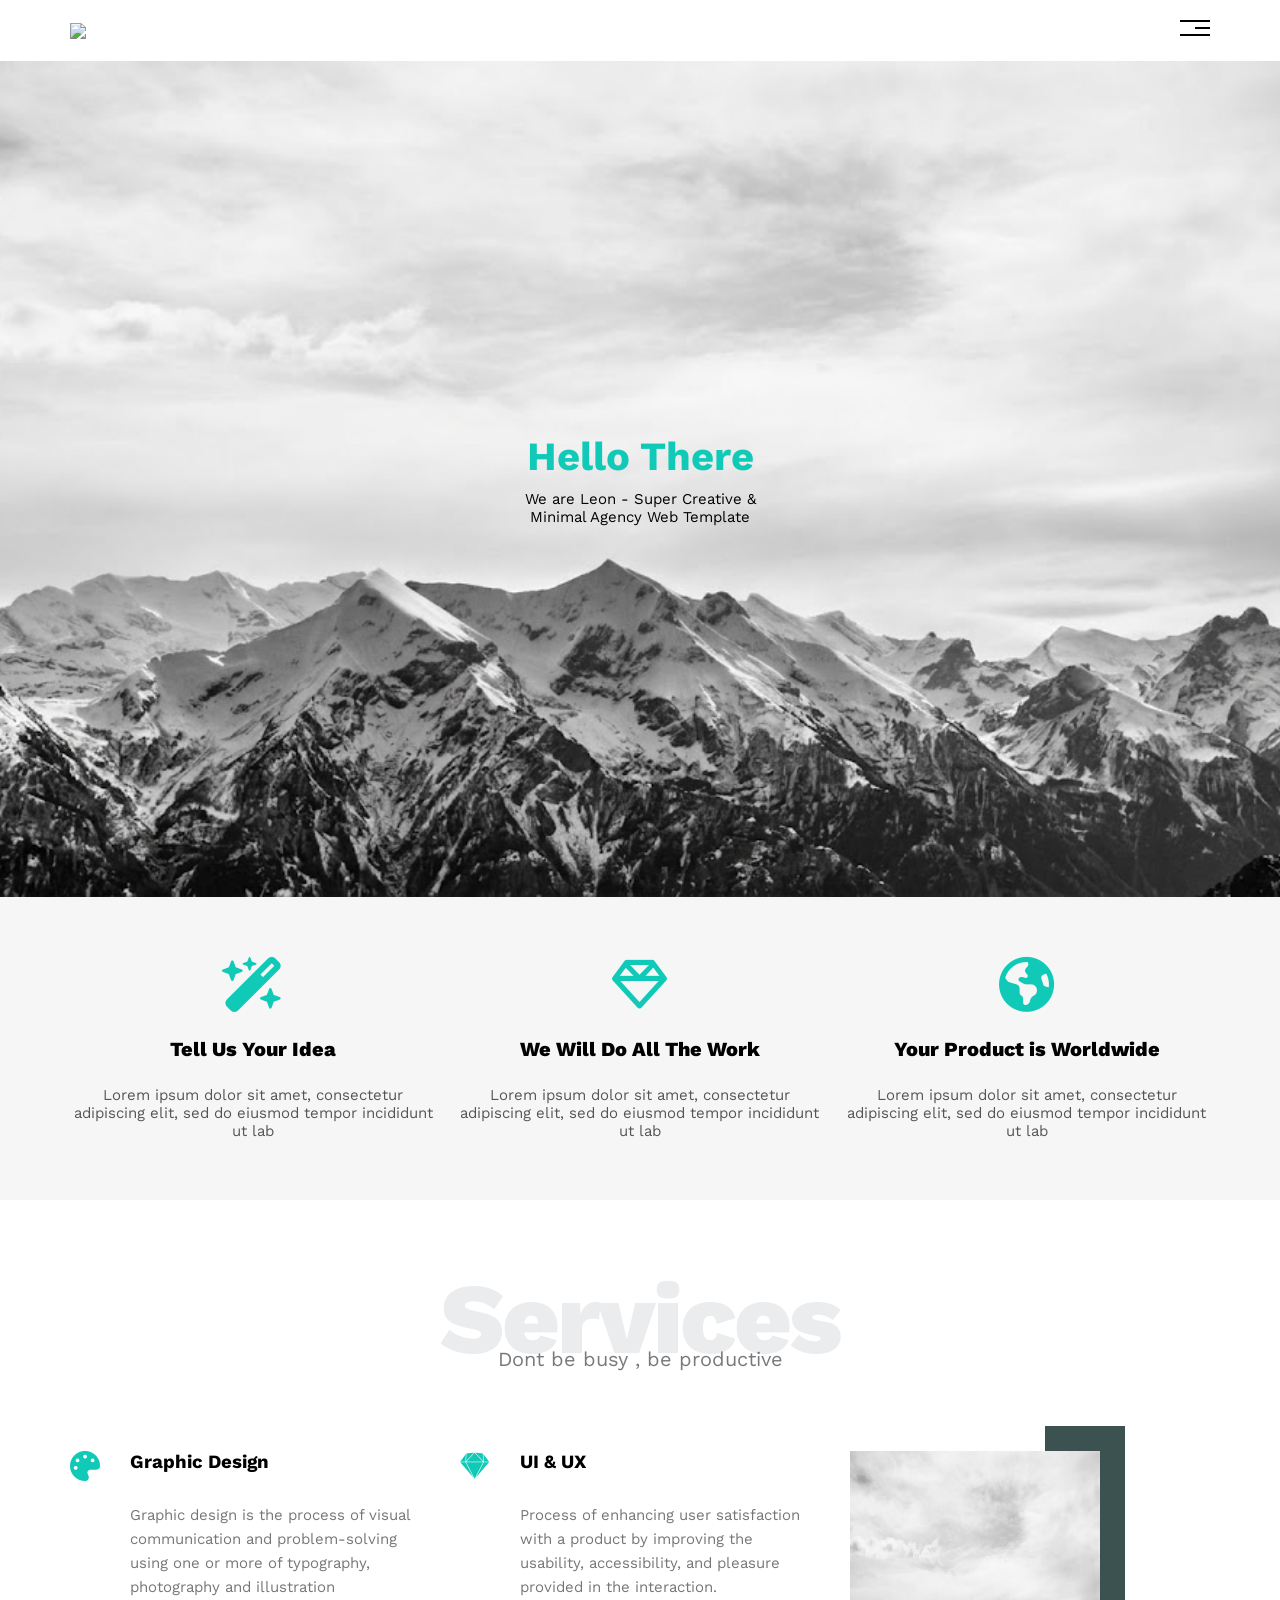
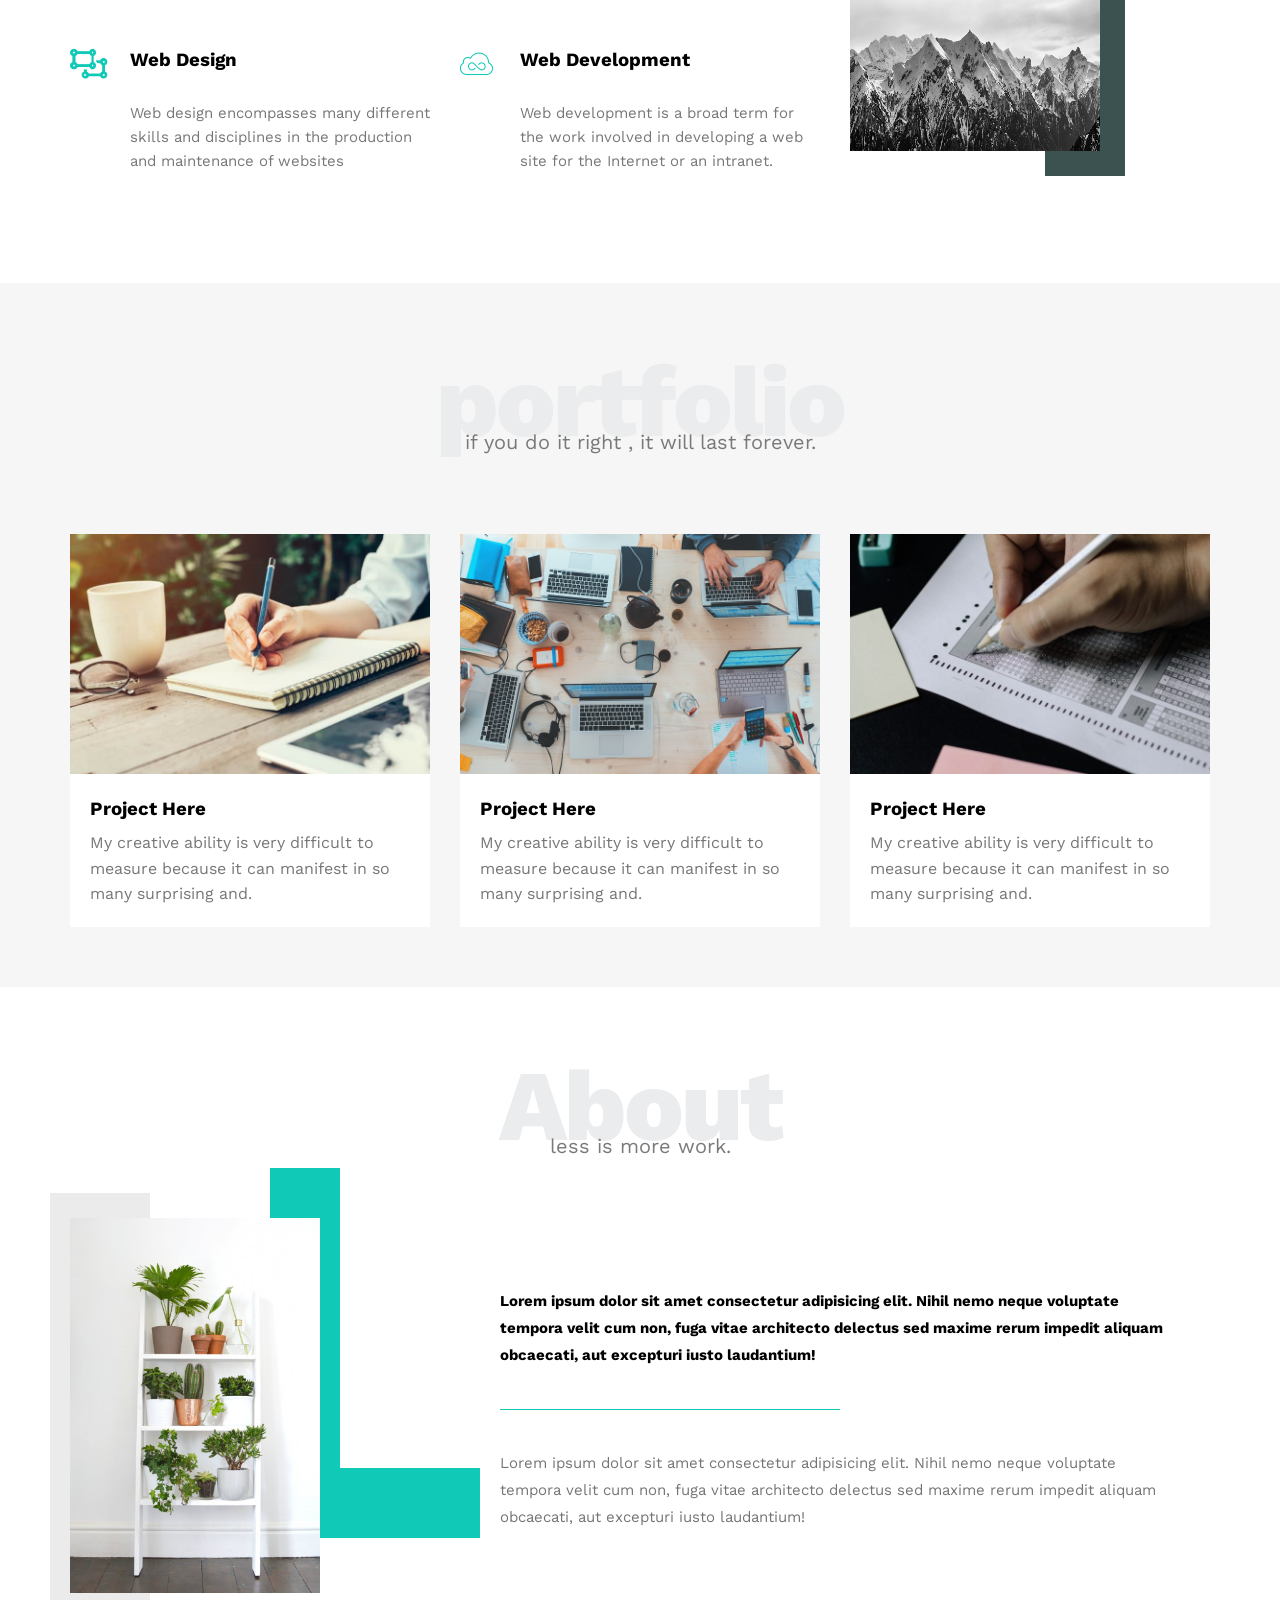
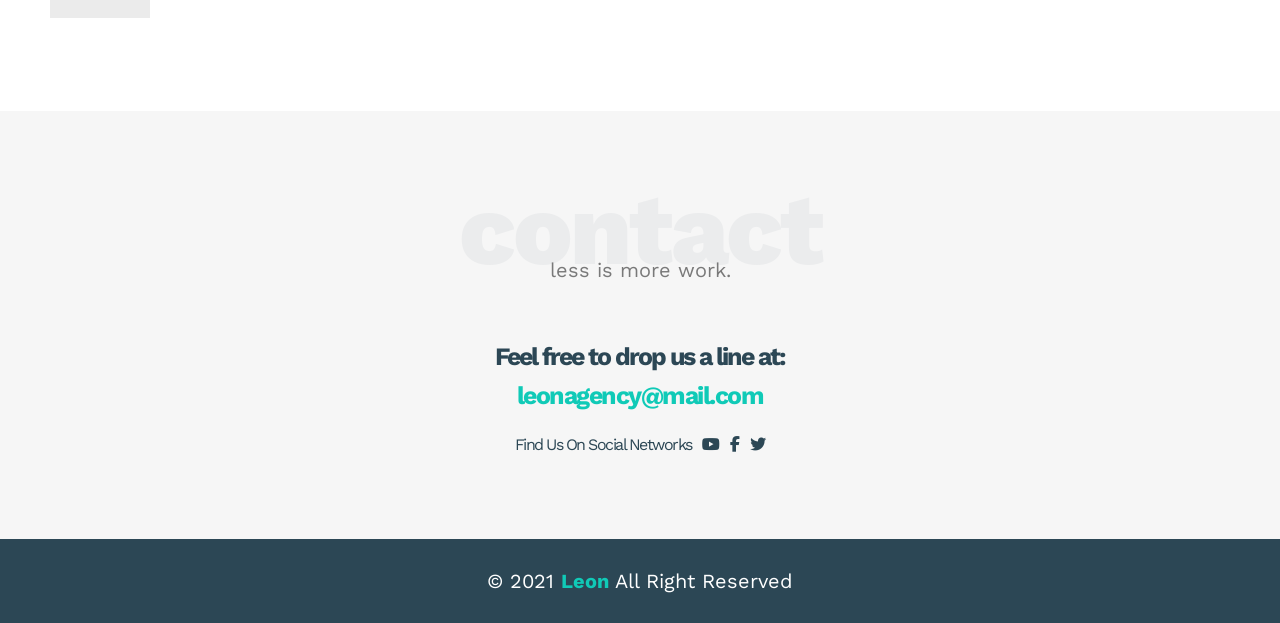
==== index.html @ e453a80a "first commit" ====
<!DOCTYPE html>
<html lang="en">
<head>
  <meta charset="UTF-8" />
  <meta name="viewport" content="width=device-width, initial-scale=1.0" />
  <title> Leon Templete 1</title>

  <meta name="description" content= "" />

  <link rel="icon" href="favicon.ico" type="image/x-icon" />
  
  <!--render all elements normally -->
  <link rel="stylesheet" href="css/normalize.css2">
  <!-- icons -->
  <link rel="stylesheet" href="https://cdnjs.cloudflare.com/ajax/libs/font-awesome/6.5.1/css/all.min.css" />
   <!-- Work Sans from Google Fonts -->
  <link rel="preconnect" href="https://fonts.googleapis.com">
  <link rel="preconnect" href="https://fonts.gstatic.com" crossorigin>
  <link href="https://fonts.googleapis.com/css2?family=Work+Sans:wght@400;500;600;700&display=swap" rel="stylesheet">
  <link rel="stylesheet" href="style.css" />

</head>

<body>

  <div class="header">

    <div class="container">

     <img class="logo" src="Leon _ Template One_files/logo.png">
      
      <div class="links">
        <div class="icon">
          <span></span>
          <span></span>
          <span></span>
        </div>
        <ul>
          <li> <a href="#service" > service</a> </li>
          <li> <a href="#portfolio" > portfolio</a> </li>
          <li> <a href="#about" > about</a> </li>
          <li>  <a href="#contact" > contact </a> </li>
        </ul>
      </div>
   </div>
  </div> 
<!-- start landing section-->
  <div class="landing">
    <div class="intro">
     <h1> Hello There </h1>
     <p> We are Leon - Super Creative & Minimal Agency Web Template </p>
   </div>
  </div>
<!-- end landing section-->

<!-- start features section-->
 <div class="features">
  <div class="container">
    <div >
    <i class="fa-solid fa-wand-magic-sparkles"></i>
      <h2> Tell Us Your Idea </h2>
      <p> Lorem ipsum dolor sit amet, consectetur adipiscing elit, sed do eiusmod tempor incididunt ut lab</p>
    </div>

    <div>
      <i class="fa-regular fa-gem"></i>
      <h2> We Will Do All The Work </h2>
      <p> Lorem ipsum dolor sit amet, consectetur adipiscing elit, sed do eiusmod tempor incididunt ut lab</p>
    </div>

    <div>
      <i class="fa-solid fa-earth-americas"></i>
      <h2> Your Product is Worldwide </h2>
      <p> Lorem ipsum dolor sit amet, consectetur adipiscing elit, sed do eiusmod tempor incididunt ut lab</p>
    </div>
  </div>
 </div>
<!-- end features section-->

<!-- start service section-->
 <div class="services" id="service">
  <div class="container"> 

    <h2 class="special-heading" >Services </h2> 
    <p> Dont be busy , be productive </p>
  
    <div class="services-content">
      <!--start the column-->
      <div class="col">
        <!--start the service-->
        <div class="serv">
          <i class="fa-solid fa-palette"></i>
          <div class="text">
            <h3> Graphic Design </h3>
            <p> Graphic design is the process of visual communication and problem-solving using one or more of typography, photography and illustration</p>
          </div>
        </div>
        
        <!--start the service-->
        <div class="serv">
          <i class="fa-regular fa-object-ungroup"></i>
          <div class="text">
            <h3> Web Design </h3>
            <p> Web design encompasses many different skills and disciplines in the production and maintenance of websites</p>
          </div>
        </div>
        <!--end the service-->
      </div>
      <!--end the column-->

      <!--start the column-->
      <div class="col">
        <!--start the service-->
        <div class="serv">
          <i class="fa-brands fa-sketch"></i>
          <div class="text">
            <h3> UI & UX </h3>
            <p> Process of enhancing user satisfaction with a product by improving the usability, accessibility, and pleasure provided in the interaction.</p>
          </div>
        </div>
        
        <!--start the service-->
        <div class="serv">
          <i class="fa-brands fa-jsfiddle"></i>
          <div class="text">
            <h3> Web Development </h3>
            <p> Web development is a broad term for the work involved in developing a web site for the Internet or an intranet.</p>
          </div>
        </div>
        <!--end the service-->
      </div>
      <!--end the column-->

      <!-- start image column-->
      <div class="col">
        <div class="image">
         <img src="images/landphoto.jpg">
        </div>
      </div>
      <!--end the column-->
   
    </div>
  </div>


 </div>

<!--end service section -->

<!-- strart portfolio section -->

<div class="portfolio" id="portfolio">
  <div class="container">
    <h2 class="special-heading" > portfolio </h2> 
    <p> if you do it right , it will last forever. </p>

   <!-- strart portfolio content -->

    <div class="portfolio-content">

      <!-- project start  -->
      <div class="project">
        <img class="image" src="images/portfolio-1.jpg">

        <div class="text">
          <h3>Project Here </h3>
          <p> My creative ability is very difficult to measure because it can manifest in so many surprising and. </p>
        </div>
      </div>

      <!-- project end  --> 

      <!-- project start  -->
      <div class="project">
        <img class="image" src="images/portfolio-2.jpg">

        <div class="text">
          <h3>Project Here </h3>
          <p> My creative ability is very difficult to measure because it can manifest in so many surprising and. </p>
        </div>
      </div>

      <!-- project end  --> 

      <!-- project start  -->
      <div class="project">
        <img class="image" src="images/portfolio-3.jpg">

        <div class="text">
          <h3>Project Here </h3>
          <p> My creative ability is very difficult to measure because it can manifest in so many surprising and. </p>
        </div>
      </div>

      <!-- project end  --> 
      
     </div>
      
  </div>
</div>
<!-- end portfolio section -->

<!-- strart about section -->
 <div class="about" id="about" >
  <div class="container">
    <h2 class="special-heading" > About </h2> 
    <p> less is more work. </p>

    <!-- strart about content -->

    <div class="about-content">

      <div class="image">
        <img src="images/about.jpg">
      </div>

      <div class="text">
        <p>Lorem ipsum dolor sit amet consectetur adipisicing elit. Nihil nemo neque voluptate tempora velit cum non, fuga vitae architecto delectus sed maxime rerum impedit aliquam obcaecati, aut excepturi iusto laudantium!</p>
        <hr>
        <p>Lorem ipsum dolor sit amet consectetur adipisicing elit. Nihil nemo neque voluptate tempora velit cum non, fuga vitae architecto delectus sed maxime rerum impedit aliquam obcaecati, aut excepturi iusto laudantium!</p>

      </div>
    </div>
  </div>
 </div>
<!-- strart contact section -->
 <div class="contact" id="contact" >
  <div class="container">
    <h2 class="special-heading" > contact </h2> 
    <p> less is more work. </p>
    <div class="text" > 
      <h3> Feel free to drop us a line at: </h3>
      <a href="mailto:leonagency@mail.com" > leonagency@mail.com </a>
      <div class="icon">

        <p>Find Us On Social Networks</p>
        <i class="fa-brands fa-youtube"></i>
        <i class="fa-brands fa-facebook-f"></i>
        <i class="fa-brands fa-twitter"></i>

      </div>
    </div>
  </div>
 </div>
 <!-- end contact section -->
<!-- strart footer section -->
  <div class="footer">
    
      <div class="text">
        
          &copy; 2021 <span>Leon</span> All Right Reserved
        

      </div>
    
  </div>
</body>
</html>
---- style.css ----
*{
  box-sizing: border-box;
  margin: 0;
  padding: 0;
}
:root{
  --main-color: #10cab7;
  --section-padding : 60px;
}
html{
  scroll-behavior: smooth;
}
body{
  font-family: "work sans" , sans-serif;
}

.container{
  padding-left : 15px;
  padding-right: 15px;
  margin-right: auto;
  margin-left: auto;
}

.special-heading{
font-size: 100px;
font-weight: 800;
text-align: center;
letter-spacing: -3px;
color: #ebeced;
margin: 0;
}

.special-heading + p{
  font-size: 20px;
  text-align: center;
  color: #797979;
  margin-bottom: 60px;
  margin-top: -30px;
}

@media(max-width:768px) {
  .special-heading{
    font-size: 60px;
    margin-bottom: 10px;
  }
}

/* tap */
@media ( min-width: 768px){
  .container{ 
     width: 750px;
  }
}

/* lab*/
@media ( min-width: 992px){
  .container{
    width: 970px;
  }
}

/* long*/
@media ( min-width: 1200px){
  .container{
    width: 1170px;
  }
}

/* start header section */
.header{
  padding: 20px;
}

.header .container{
  display: flex;
  justify-content: space-between;
  align-items: center;
}

.header .logo{
  width: 60px;
}

.header .links{
position: relative;
}
.header .links .icon{
  z-index: 3;
  display: flex;
  flex-wrap: wrap;
  width: 30px;
  justify-content: flex-end;
}
.header .links .icon span{
  height: 2px;
  background-color: black;
  margin-bottom: 5px;

}
.header .links .icon span:first-child{
  width: 30px;
}

.header .links .icon span:nth-child(2){
  width: 15px;
  transition: .3s;
}

.header .links .icon:hover span:nth-child(2){
  width: 30px;
}

.header .links .icon span:last-child{
  width: 30px;
}
/* home lists*/
.header .links ul{
  position: absolute;
  list-style: none;
  top: 100%;
  right: 0;
 visibility: hidden;
 transition: .3s;

}

.header .links li{
  background-color: #eee;
  color: black;
  border-bottom: 1px solid rgba(50, 49, 49, 0.173);
    
}
.header .links li a{
  text-decoration: none;
  color: black;
  font-weight: 100;
  display: block;
  transition: .3s;
  width: 150px;
  padding: 10px;
}
.header .links ul li a:hover{
  padding-left: 20px;
}

.header .links:hover ul{
  visibility: visible;
}

/* landing section */

.landing{
  background-image: url(images/landphoto.jpg);
  background-size: cover;
  height: calc(100vh - 64px);
  background-position: center center;
  display: flex;
  justify-content: center;
  align-items: center;
  text-align: center;
}

.landing .intro{
  max-width: 280px;
}

.landing .intro h1{
  color: #10cab7;
  font-size: 40px;
  font-weight: bold;
  margin-bottom: 10px;
}

.landing .intro p{
  color: #000000;
  font-size: 15px;
  margin: 0;
}

/* start features section*/ 

.features{
  background-color: #f6f6f6;
  padding-top: var(--section-padding);
  padding-bottom: var(--section-padding);
}

.features .container{ 
  display: grid;
  grid-template-columns: repeat(auto-fill , minmax(300px, 1fr ));
  gap: 20px;
}

.features .container div{
  text-align: center;}

.features .container div h2{
  font-weight: 800;
  font-size: 20px;
  margin-bottom: 25px;
}

.features .container div p{
  font-size: 15px;
  color: rgba(0, 0, 0, 0.655);
}

.features .container div i{
  color: var(--main-color);
  margin-bottom: 25px;
  font-size: 55px;
}

/* end features section*/ 

/* start service section*/ 
.services{
  padding-top: var(--section-padding) ;
  padding-bottom: var(--section-padding);
}

.services-content{
  display: grid;
  grid-template-columns: repeat(auto-fill , minmax( 300px, 1fr ));
  gap: 30px;
  margin-top: 80px;
}

.services-content .col{
 display: flex;
 flex-wrap: wrap;


}
.services-content .col .serv{
  margin-bottom: 50px;
  display: flex;

}

@media (max-width:767px) {
  .services-content .col .serv{
    flex-direction: column;
    text-align: center;
  }
}
.services-content .serv i{
  flex-basis: 60px;
  font-size: 30px;
  color: var(--main-color);
 
}
.services-content .serv .text{
  flex: 1;
}
.services-content .serv .text p{
  font-weight: 400;
  font-size: 15px;
  color: #777;
  margin-top: 30px;
  line-height: 1.6;
}
.services-content .image{
   position: relative;
   text-align: center;
   width: 250px;
   height: 300px;
}
.services-content .image img{
  width: 100%;
  height: 100%;
}

.services-content .image::before{
  content: "";
  width: 80px;
  height: calc(100% + 50px );
  background-color: #3c5250;
  position: absolute;
  right: -25px;
  top: -25px;
  z-index: -1;
}
@media (max-width:1199px){
 .services-content .image{
  display: none;
 }
}

/* end service section*/ 

/* start portfolio section*/
.portfolio{
  background-color: #f6f6f6;
  padding-top: var(--section-padding);
  padding-bottom: var(--section-padding);
}
.portfolio .portfolio-content{
  display: grid;
  grid-template-columns: repeat(auto-fill , minmax(300px, 1fr ));
  gap: 30px;
  margin-top: 80px;
}

.portfolio-content .project{
  background-color: white;
}

.portfolio-content .project .image{
  max-width: 100%;
  height: auto;
}

.portfolio-content .project .text{
  padding: 20px;
}

.portfolio-content .project .text h3{
  margin: 0;
}

.portfolio-content .project .text p{
  margin-bottom:  0;
  margin-top: 10px;
  line-height: 1.6;
  color: #777;
}

/* end portfolio section*/

/* start about section*/

.about{
 padding-top: var(--section-padding);
 padding-bottom: var(--section-padding);
 margin-bottom: 50px;
}
.about .about-content{
  display: grid;
  grid-template-columns: 1fr;
}


.about .about-content .image{
  width: 300px;
  margin: 0 auto;
}
.about .about-content .image img{
  width: 100%;
  max-width: 100%;
  height: auto;
}

.about .about-content .text{
  text-align: center;
  padding: 70px 30px;

}

.about .about-content .text p:first-of-type{
  font-weight: bold;
  line-height: 1.8;
  font-size: 15px;
  margin-bottom: 40px;

}

.about .about-content .text p:last-of-type{
  line-height: 1.8;
  font-size: 15px;
  margin-top: 40px;
  color: #0000008b;

}
.about .about-content hr{
  border: none;
  border-top: 1px solid var(--main-color);
  width: 50%;
  margin: 0 auto;
  
}
/* long screen media queries */
@media (min-width:992px ) {
  .about .about-content {
  display: grid;
  grid-template-columns : 250px 1fr;
  gap: 150px;
  }
  .about .about-content .image{
  width: 250px;
  height: 375px;
  position: relative;
}
.about .about-content .image img{
  width: 100%;
  max-width: 100%;
  height: auto;
}
.about .about-content .text{
  text-align: left;
}
.about .about-content .text hr {
  border: none;
  border-top: 1px solid var(--main-color);
  width: 50%;
  margin-left: 0; 
  
}
  
.about .about-content .image::before {
  content: "";
  position: absolute;
  background-color: #ebebeb;
  width: 100px;
  height: calc(100% + 50px);
  top: -25px;
  left: -20px;
  z-index: -1;
}

.about .about-content .image::after {
  content: "";
  position: absolute;
  width: 140px;
  border-left: 70px solid var(--main-color);
  border-bottom: 70px solid var(--main-color);
  height: 80%;
  z-index: -1;
  top: -50px;
  right: -160px;
}

}
/* end long screen media queries */
/* end about section*/

/* start contact section*/
.contact{
  background-color: #f6f6f6;
 padding-top: var(--section-padding);
 padding-bottom: var(--section-padding);

 display: flex;
 justify-content: center;
}
.contact .text{
  text-align: center;
}
.contact .text h3{
  color: #2c4755;
  font-size: 25px;
  letter-spacing: -2px;
  margin-top: 0;
  margin-bottom: 10px;
}

.contact .text a{
  text-decoration: none;
  color: var(--main-color);
  font-size: 25px;
  font-weight: bold;
  letter-spacing: -1.5px;
}

.contact .text p{
  text-decoration: none;
  color: #2c4755;
  letter-spacing: -1.5px;
  margin-top: 25px;
  margin-bottom: 25px;
  display: inline-block;
  
}

.contact .text i{
  color: #2c4755;
  margin-left: 5px;
}

/*end contact section*/

/*start footer section*/
.footer{
  background-color: #2c4755;
  text-align: center;
}
.footer .text{
  color: white;
  font-size: 20px;
  padding: 30px;
  
}

.footer .text span{
  color: var(--main-color);
  font-weight: bold;
}
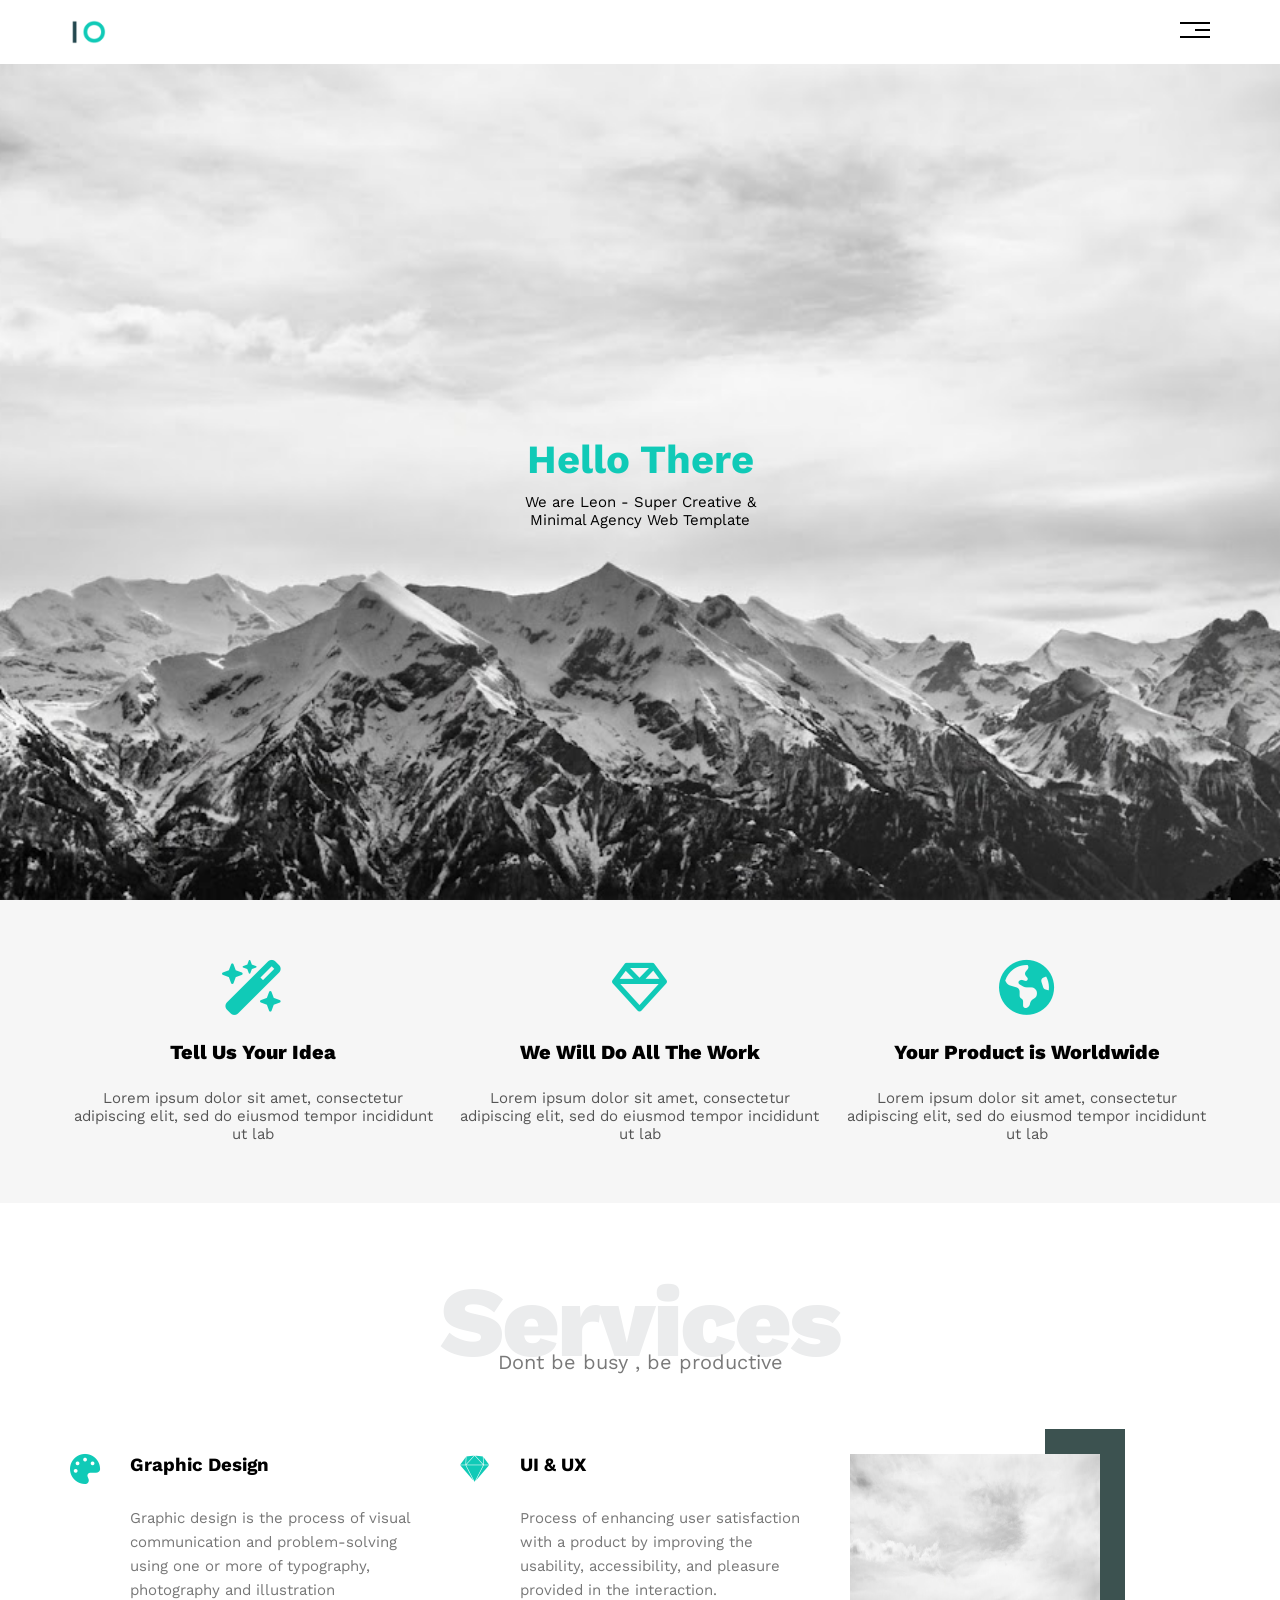
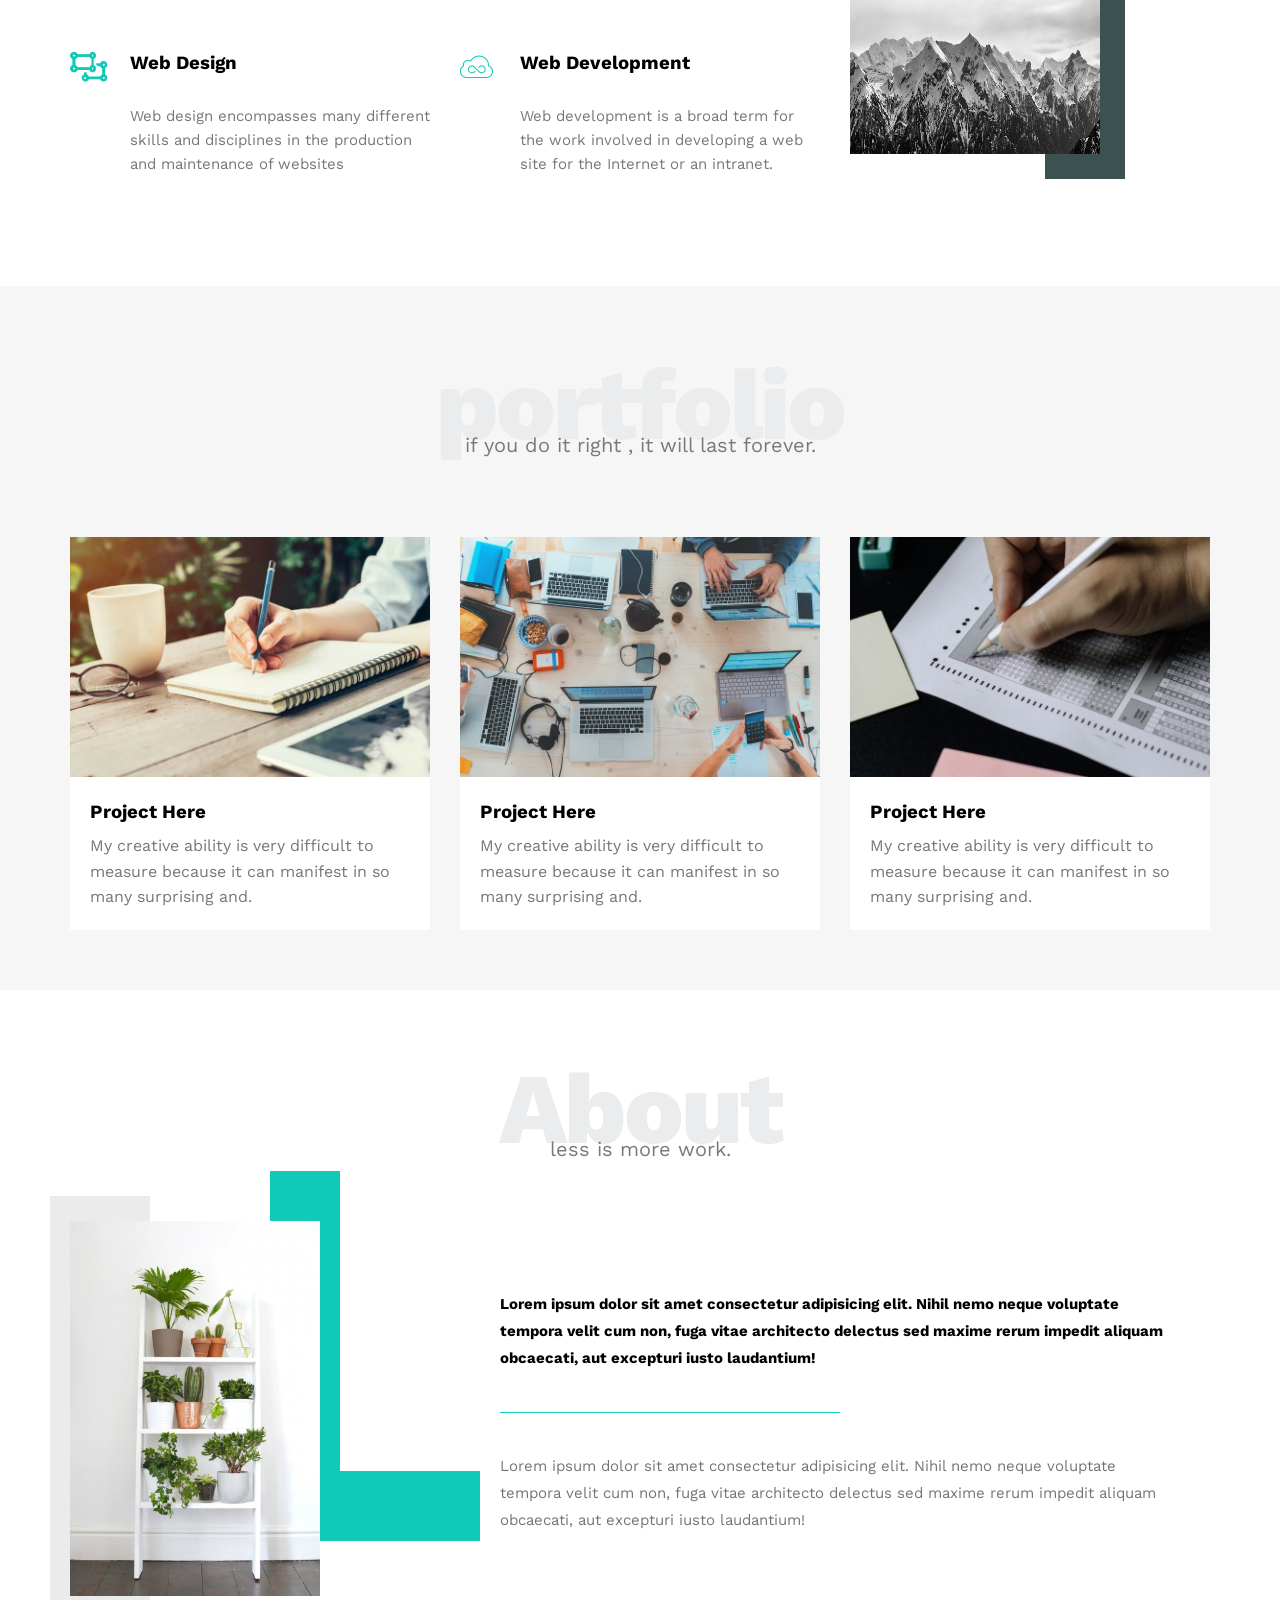
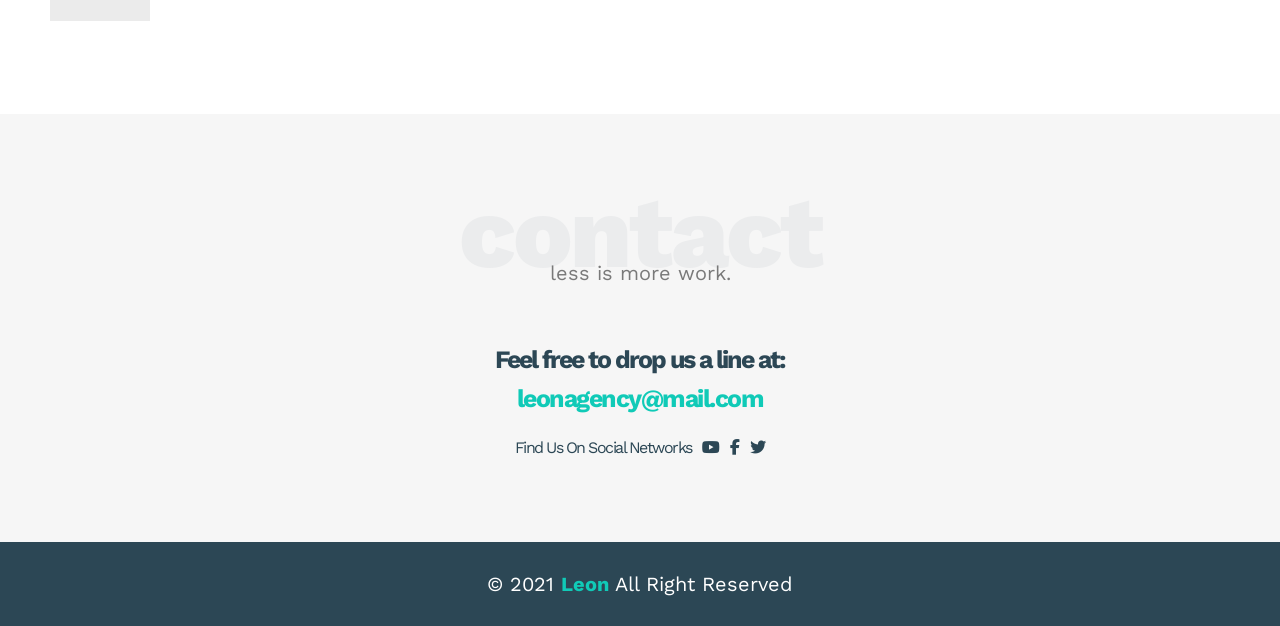
==== commit ab3ab587: "update logo and header" ====
--- a/index.html
+++ b/index.html
@@ -27,7 +27,7 @@
 
     <div class="container">
 
-     <img class="logo" src="Leon _ Template One_files/logo.png">
+     <img class="logo" src="images/logo.png">
       
       <div class="links">
         <div class="icon">
--- a/style.css
+++ b/style.css
@@ -106,7 +106,7 @@
   transition: .3s;
 }
 
-.header .links .icon:hover span:nth-child(2){
+.header .links:hover span:nth-child(2){
   width: 30px;
 }
 
